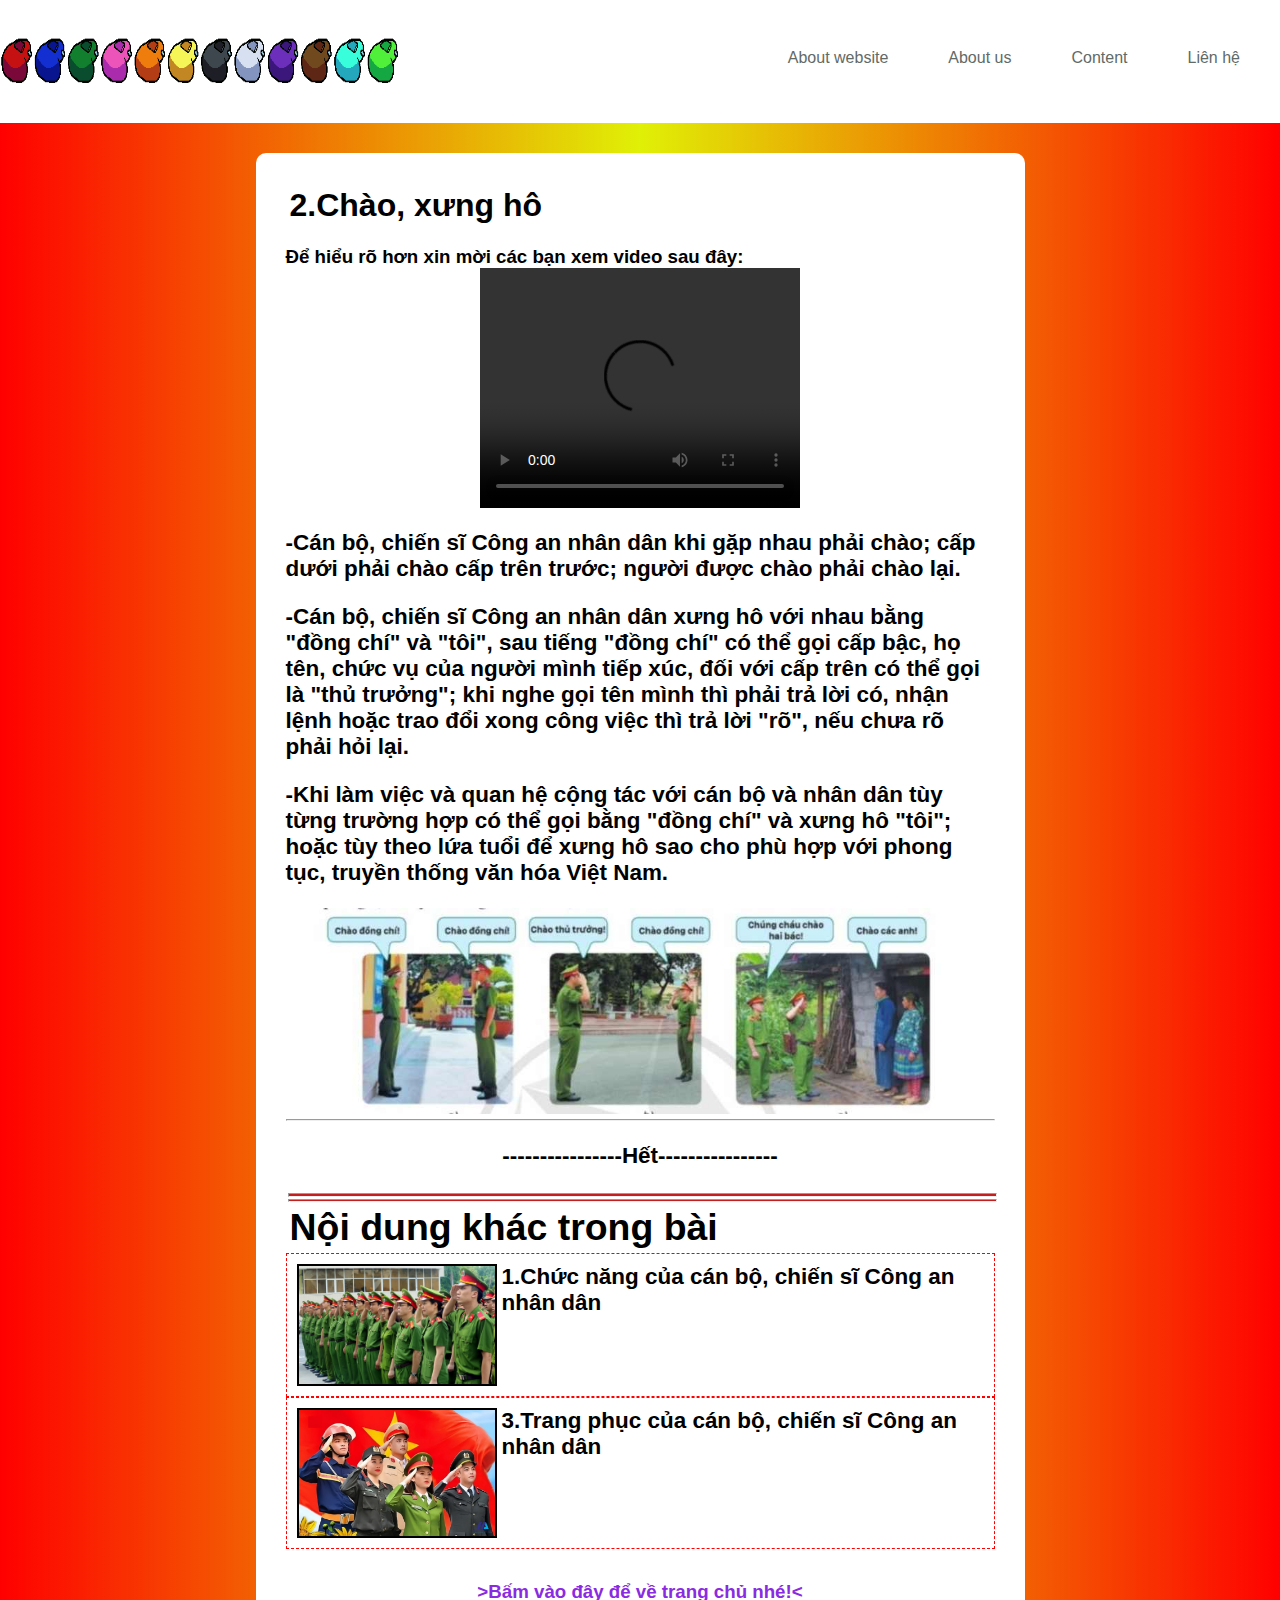
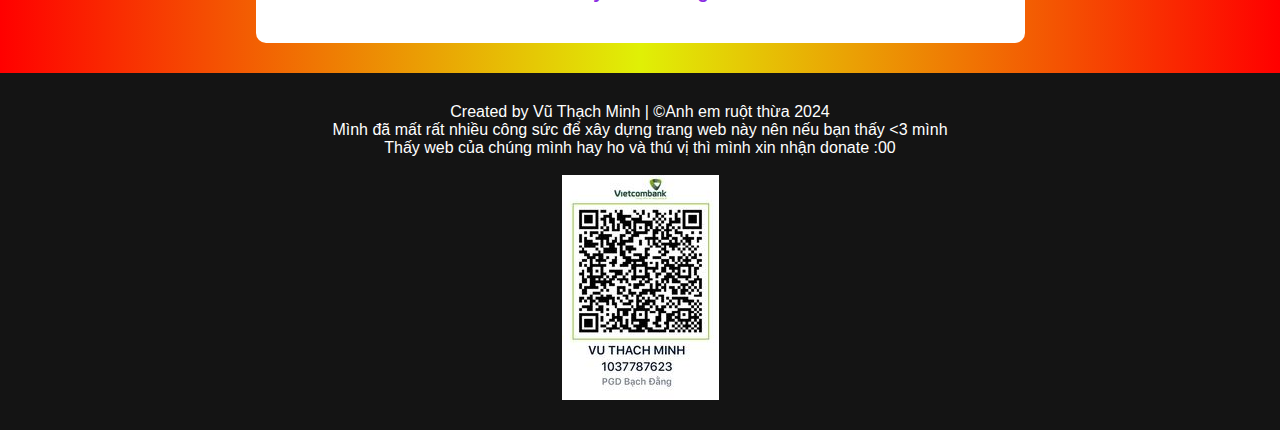
==== II.html @ 28a493ef "Add files via upload" ====
<!DOCTYPE html>
<html lang="en">
<head>
    <meta charset="UTF-8">
    <meta http-equiv="X-UA-Compatible" content="IE=edge">
    <meta name="viewport" content="width=device-width, initial-scale=1.0">
    <title>2. Chào , xưng hô</title>
    <link rel="stylesheet" href="style.css">
</head>
<body>
      
    <div id="wrapper">
        <div id="header">
            <a href="index.html" title="Presented by AERT" id="logo">
                <img src="assets/logo.gif" alt="">
            </a>
            
            <div id="menu">
                <div class="item">
                    <a href="About_web.html">About website</a>
                </div>
                <div class="item">
                    <a href="About_us.html">About us</a>
                </div>
                <div class="item">
                    <a href="Content.html">Content</a>
                </div>
                <div class="item">
                    <a href="Contact.html">Liên hệ</a>
                </div>
            </div>
            
        </div>    
        <div id="banner">
            <div id="maintext">
                <h1>2.Chào, xưng hô</h1><br>
                <h3>Để hiểu rõ hơn xin mời các bạn xem video sau đây:<h3>
                <div id="video">
                    <video width="320" height="240" controls>
                    <source src="assets/II/vid.mp4" type="video/mp4"> 
                    </video>
                </div>
                <br>
             
                <p>-Cán bộ, chiến sĩ Công an nhân dân khi gặp nhau phải chào; cấp dưới phải chào cấp trên trước; người được chào phải chào lại.</p><br>
                <p>-Cán bộ, chiến sĩ Công an nhân dân xưng hô với nhau bằng "đồng chí" và "tôi", sau tiếng "đồng chí" có thể gọi cấp bậc, họ tên, chức vụ của người mình tiếp xúc, đối với cấp trên có thể gọi là "thủ trưởng"; khi nghe gọi tên mình thì phải trả lời có, nhận lệnh hoặc trao đổi xong công việc thì trả lời "rõ", nếu chưa rõ phải hỏi lại.</p><br>
                <p>-Khi làm việc và quan hệ cộng tác với cán bộ và nhân dân tùy từng trường hợp có thể gọi bằng "đồng chí" và xưng hô "tôi"; hoặc tùy theo lứa tuổi để xưng hô sao cho phù hợp với phong tục, truyền thống văn hóa Việt Nam.</p><br>
                <div><img id="imgII" src="assets/II/imgII.jpg" width="100%"></div>
                <hr>
                <br>
                <div id="end">
                    <p>----------------Hết----------------</p>
                </div>
                <br>
                <hr id="space2">
                <hr id="space">
                <div>
                    <h1>Nội dung khác trong bài</h1>
                </div>
                
                <div class="Myitem">
                    <a href="I.html">
                            <img class="catelog" src="assets/I.jpg" alt="mục 1" width="200px">
                            <p>1.Chức năng của cán bộ, chiến sĩ Công an nhân dân</p>
                    </a>
               
                </div>
                
                <div class="Myitem">
                    <a href="III.html">
                        <img class="catelog" src="assets/III.jpg" alt="mục 3" width="200px">
                        <p>3.Trang phục của cán bộ, chiến sĩ Công an nhân dân</p>
                        
                    </a>               
                </div>
                <br>
                <br>
                <a id="return" href="index.html">>Bấm vào đây để về trang chủ nhé!<</a>
            </div>

            
        </div>
        





    </div>
    <div id="footer">
        <p id="copyright">Created by Vũ Thạch Minh | ©Anh em ruột thừa 2024
        </p>
        <p id="copyright">Mình đã mất rất nhiều công sức để xây dựng trang web này nên nếu bạn thấy <3 mình</p>
        <p id="copyright">Thấy web của chúng mình hay ho và thú vị thì mình xin nhận donate :00</p>            
        <br>
        <div id="donate"><img src="assets/donate.jpg" ></div>   
    </div>         


    <script src="script.js"></script>
</body>
</html>
---- style.css ----
#logo img{
    width: 400px;
    height: 50px;
    
    float: right;
    
}
@import url('https://fonts.googleapis.com/css2?family=Poppins:ital,wght@0,400;0,500;0,600;1,200;1,400;1,500&display=swap');
*{
    padding:0;
    margin:0;
    box-sizing: border-box;
    font-family:'Poppins', sans-serif;
   
}

#wrapper {
    
    width: 100%;
    height: fit-content;

}
#header {
    
    max-width: 100%;
    
    margin-top:33px;
    display: flex;
    justify-content: space-between;
    align-items: center;    
    flex-wrap: wrap;
    
}

#menu {
    list-style:none;
    display: flex;
    flex-wrap: wrap;
    justify-content: space-around;
    padding: 10px;
    
}

#menu .item {
    margin:0px 30px;
}

#menu .item1 {
    display: flex;
}
#menu .item2 {
    display: flex;

}
#menu .item a {
    color:#626A67;
    text-decoration: none;
}
#menu .item a:hover{
    color: rgb(250, 167, 229);
}

#banner {
    width: 100%;
    background: linear-gradient(90deg , rgb(255, 0, 0) ,rgb(224, 240, 6) , red) ; 
    height: 100%;
    margin-top:40px;
    display: flex;
    justify-content: center;
    justify-items: center;
    padding: 0px 130px 0px 130px;
    position:relative;
}
#maintext{
    max-width: 769px;
    min-width: 300px;
    height: fit-content;
    margin-top: 30px ;
    margin-bottom: 30px;
    background: white;
    padding: 30px ;
    border-radius: 10px;
    display: inline-block;
    
}
#maintext p{
    font-size: larger;
}
h1{
    
    margin: 2px;
    padding: 2px;
}
.Myitem{
    display: inline-block;

    padding: 10px;
    width: 100%;
    transition: 0.25s;
    
}
.Myitem p{
    margin-left: 2px;
    
}
.Myitem a{
    text-decoration: none;
    
    
    
}
.Myitem img{
    float: left;
    margin-right: 5px;
    border: 2px solid black;
    transition: 0.25s;
}
.Myitem:not(:hover){
    
    border:1px dashed red;
    background-color: white;
    color: black;
}


.Myitem:hover{
    
    border:1px dashed red;
    background-color: pink;
    color: red;
}
.Myitem img:hover{
    border: 2px solid red;
    cursor: pointer;
}
.Myitem a{
    color: black;
}
.Myitem a:hover{
    color: red;
    
}
.Myitem a:not(hover){
    color:black;
}    
.textabout{
    margin: 5px;
    padding: 2px;
}
#return{
    display: flex;
    color: blueviolet;
    text-decoration: none;
    margin: 10px;
    justify-content: center;
    align-items: center;
} 
.about_text{
    display: flex;
    justify-content: center;
    color: rgba(203, 28, 219, 0.842);
    font-family:'Gill Sans', 'Gill Sans MT', Calibri, 'Trebuchet MS', sans-serif
}
#About_us{
    text-decoration: none;
}  


#footer{
    padding: 10px;
    
    background-color: rgb(20, 20, 20);
    color: rgb(255, 255, 255);
    
    
    padding: 30px 30px;
    max-height: 100%;
}
#copyright{
    display: flex;
    justify-content:center;
    align-content: center;
    
}

#donate{
    display:flex;
    justify-content:center;
    align-items:center ;
}
ol{
    display: flexbox;
    padding: 3px;
    text-align: center;
}

#end{
    display: flex;
    justify-content: center ;
    align-items: center;
}
#space{
    background-color: rgb(196, 31, 31);
    height: 3px;
    width: 100%;
    margin:2px 0px 0px 2px;
    
}
#space2{
    background-color: rgb(196, 31, 31);
    height: 4px;
    width: 100%;
    margin:2px 0px 0px 2px;
    
}
#trangphuc{
    display:flex;
    margin :10px;
    margin-bottom: 5px;
    padding: 20px;    
   
    justify-content: center;
}
#trangphuc img{
    padding: 10px;
    
    

    background-color: rgba(136, 134, 134, 0.404);
}
#thư{
    display:flex;
    margin :10px;
    margin-bottom: 5px;
    padding: 20px;    
   
    justify-content: center;
}
#thư img{
    padding: 10px;
    min-width: 300px;
    

    background-color:  rgba(136, 134, 134, 0.404);
}
#description{
    position: relative;
    text-align:center;
    
    font-style: italic;
    
}
#video{
    display: flex;
    justify-content: center;
}
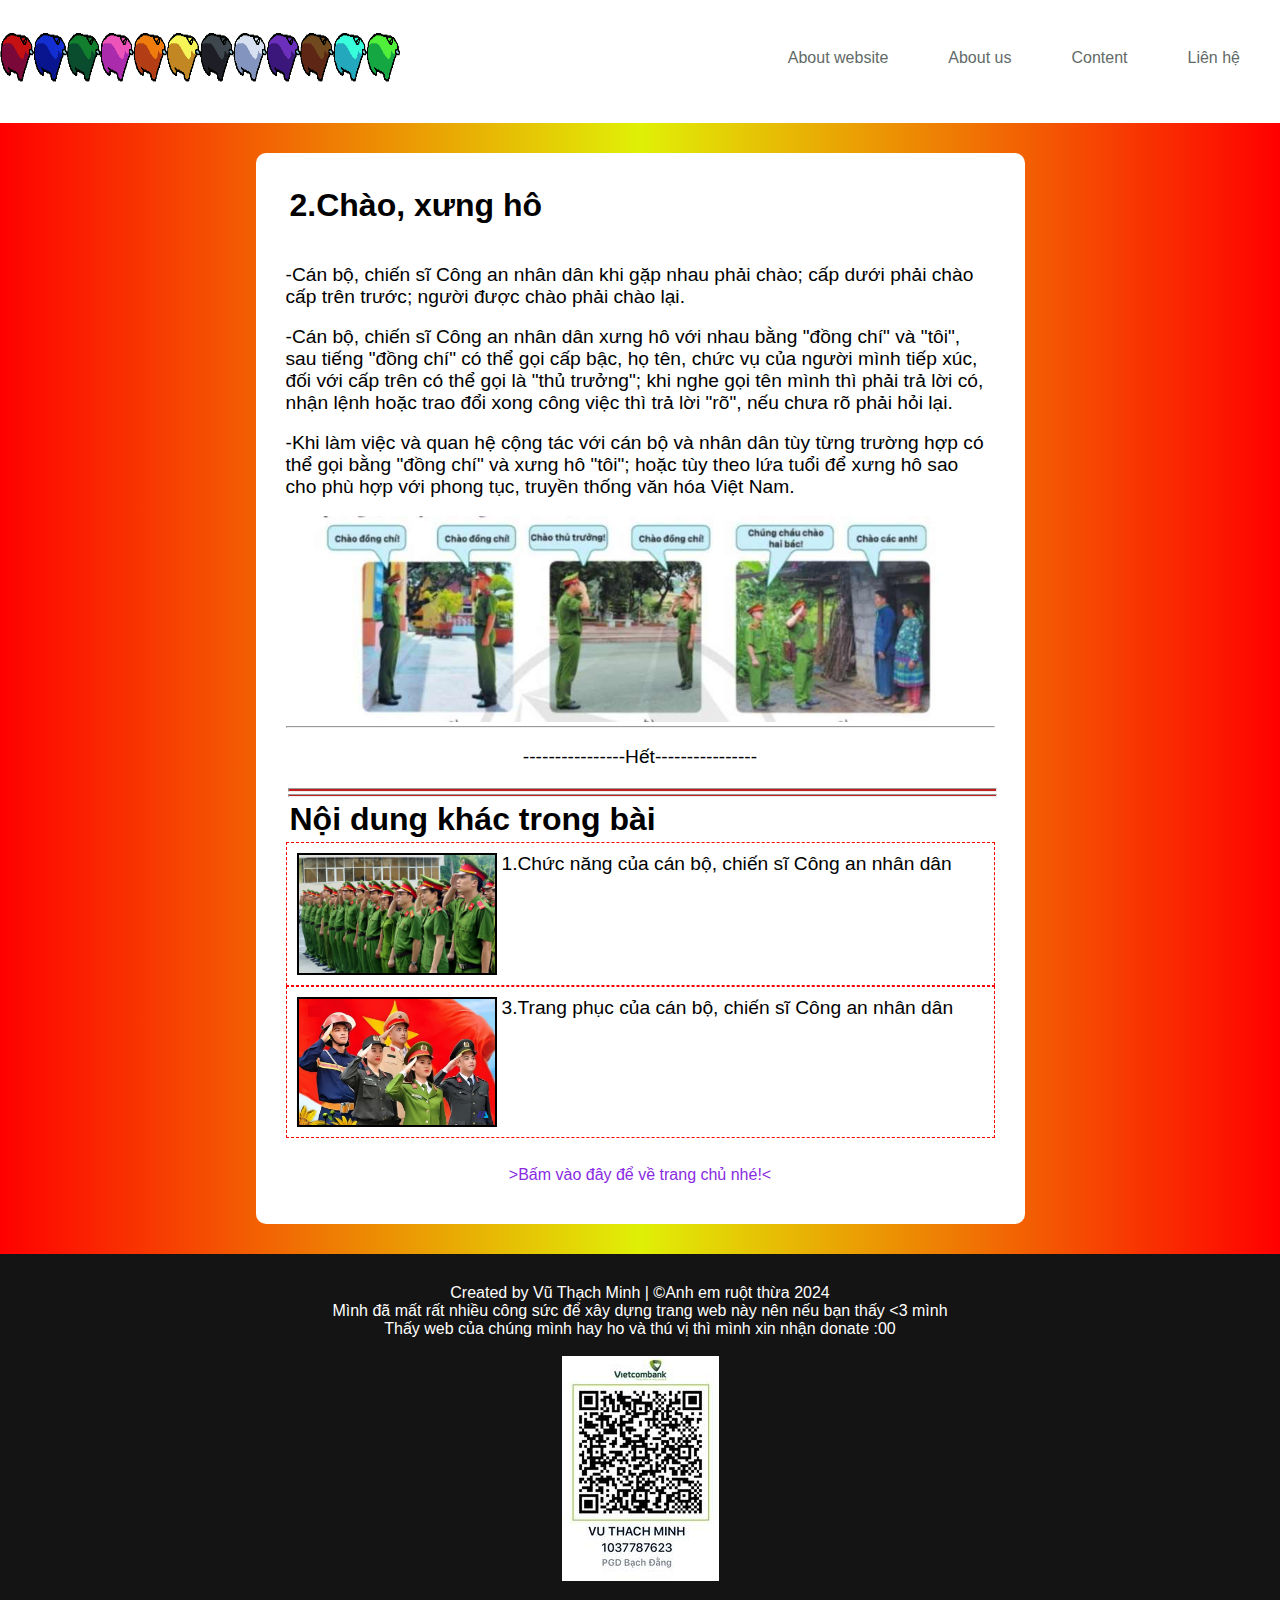
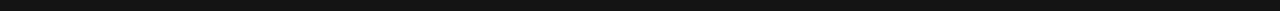
==== commit 8e322511: "Update II.html" ====
--- a/II.html
+++ b/II.html
@@ -34,12 +34,7 @@
         <div id="banner">
             <div id="maintext">
                 <h1>2.Chào, xưng hô</h1><br>
-                <h3>Để hiểu rõ hơn xin mời các bạn xem video sau đây:<h3>
-                <div id="video">
-                    <video width="320" height="240" controls>
-                    <source src="assets/II/vid.mp4" type="video/mp4"> 
-                    </video>
-                </div>
+                
                 <br>
              
                 <p>-Cán bộ, chiến sĩ Công an nhân dân khi gặp nhau phải chào; cấp dưới phải chào cấp trên trước; người được chào phải chào lại.</p><br>
@@ -99,4 +94,4 @@
 
     <script src="script.js"></script>
 </body>
-</html>+</html>
--- a/style.css
+++ b/style.css
@@ -158,7 +158,7 @@
 .about_text{
     display: flex;
     justify-content: center;
-    color: rgba(203, 28, 219, 0.842);
+    color: red;
     font-family:'Gill Sans', 'Gill Sans MT', Calibri, 'Trebuchet MS', sans-serif
 }
 #About_us{
@@ -253,4 +253,4 @@
 #video{
     display: flex;
     justify-content: center;
-}+}
